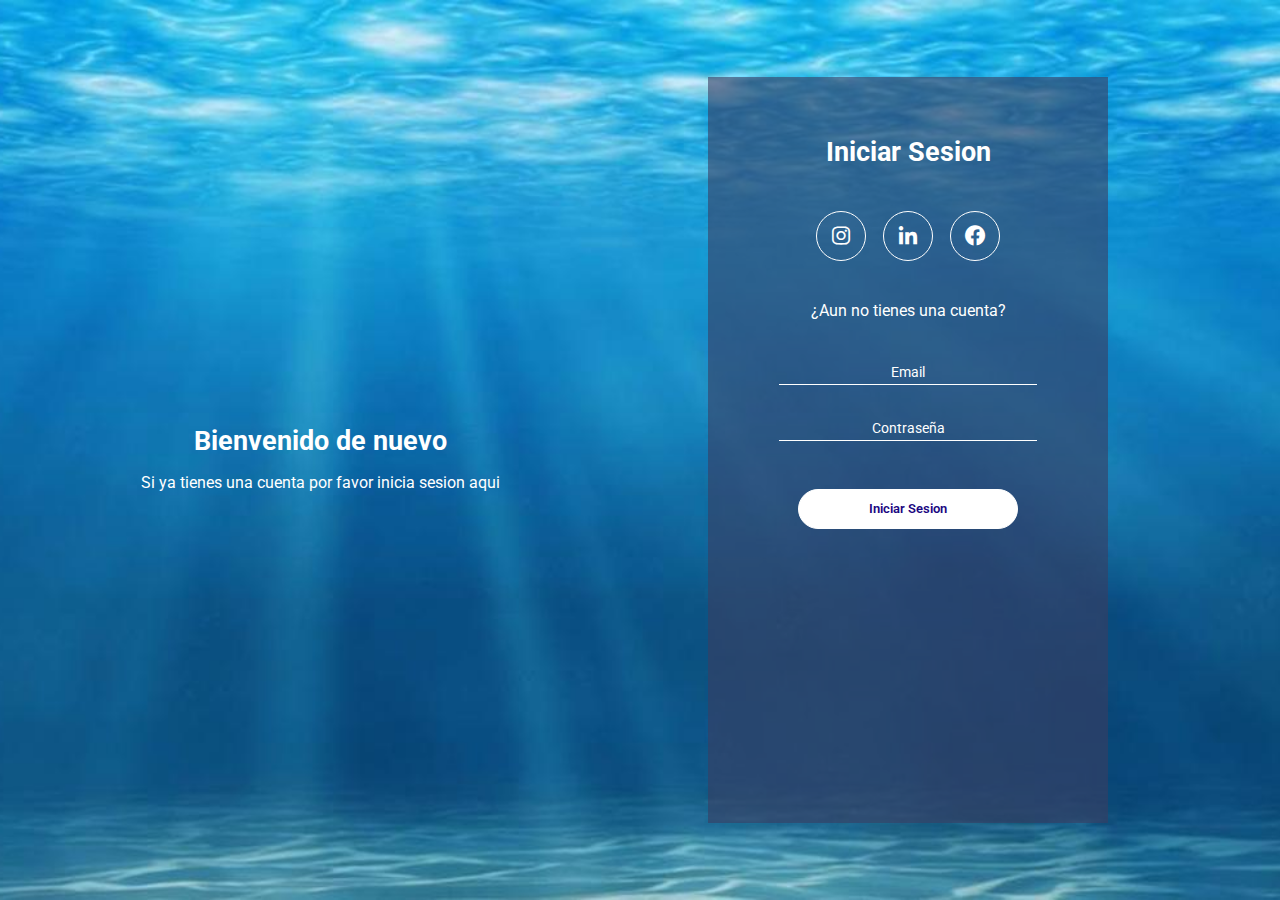
==== inicio.html @ fbe3bb29 "actualizando ramaC" ====
<!DOCTYPE html>
<html lang="en">
<head>
    <meta charset="UTF-8">
    <meta http-equiv="X-UA-Compatible" content="IE=edge">
    <meta name="viewport" content="width=device-width, initial-scale=1.0">
    <title>MarBLUE</title>
    <link rel="stylesheet" href="/css/inicio.css">
    <link rel="preconnect" href="https://fonts.googleapis.com">
    <link rel="preconnect" href="https://fonts.gstatic.com" crossorigin>
    <link href="https://fonts.googleapis.com/css2?family=Roboto:wght@400;700&display=swap" rel="stylesheet">
    <link href='https://unpkg.com/boxicons@2.1.1/css/boxicons.min.css' rel='stylesheet'>
</head>
<body>
    <div class="container-form sing-up">
        <div class="welcome-back">
            <div class="message">
                <h2>Bienvenido de nuevo</h2>
                <p>Si ya tienes una cuenta por favor inicia sesion aqui</p>
               
            </div>
        </div>
       

    </div>

    <div class="container-form sign-in">
        <form class="formulario">
            <h2 class="create-account">Iniciar Sesion</h2>
            <div class="iconos">
                <div class="border-icon">
                    <i class='bx bxl-instagram'></i>
                </div>
                <div class="border-icon">
                    <i class='bx bxl-linkedin' ></i>
                </div>
                <div class="border-icon">
                    <i class='bx bxl-facebook-circle' ></i>
                </div>
            </div>
            <p class="cuenta-gratis">¿Aun no tienes una cuenta?</p>
            <input type="email" placeholder="Email">
            <input type="password" placeholder="Contraseña">
            <input type="button" value="Iniciar Sesion">
        </form>
        <div class="welcome-back">
            <div class="message">
                
                
                
        </div>
    </div>
    <script src="/js/inicio.js"></script>
</body>
</html>
---- css/inicio.css ----
* {
    margin: 0;
    padding: 0;
    box-sizing: border-box;
    font-family: 'Roboto', sans-serif;
}

body {
    height: 100vh;
    display: flex;
    align-items: center;
    justify-content: center;
    background-image: url(/img/mar.jpg);
    background-position: center;
    background-repeat: no-repeat;
    background-size: cover;
    color: #fff;
}
::placeholder{
    color: white;
}

.cuenta-gratis{
    padding: 40px;

}
.container-form {
    width: 90%;
    height: 90vh;
    display: flex;
    justify-content: space-around;
    transition:  all .5s ease-out;
}

.welcome-back {
    display: flex;
    align-items: center;
    text-align: center;
}

.message {
    padding: 1rem;
}

.message h2 {
    font-size: 1.7rem;
    padding: 1rem 0;
}

.message button {
    padding: 1rem;
    font-weight: 400;
    background-color: #4abaee;
    border-radius: 2rem;
    border: none;
    outline: none;
    cursor: pointer;
    font-size: .9rem;
    margin-top: 2rem;
    transition: all .3s ease-in;
    color: #fff;
}

.message button:hover {
    background-color: #6464f8;
}

.formulario {
    width: 400px;
    padding: 1rem;
    margin: 2rem;
    background-color: rgba(58, 62, 97, 0.602);
    text-align: center;
}

.create-account {
    padding: 2.7rem 0;
    font-size: 1.7rem;
}

.iconos {
    width: 200px;
    display: flex;
    justify-content: space-around;
    margin: auto;
}

.border-icon {
    height: 20px;
    width: 20px;
    display: flex;
    align-items: center;
    justify-content: center;
    padding: 1.5rem;
    border: solid thin white;
    border-radius: 50%;
    font-size: 1.5rem;
    transition: all .3s ease-in;
}

.border-icon:hover {
    background-color: #4a4aee;
    cursor: pointer;
}


.formulario input {
    width: 70%;
    display: block;
    margin: auto;
    margin-bottom: 2rem;
    background-color: transparent;
    border: none;
    border-bottom: white thin solid;
    text-align: center;
    outline: none;
    padding: .2rem 0;
    font-size: .9rem;
    color: white;
}

.formulario input[type="button"] {
    width: 60%;
    margin: auto;
    border: solid thin white;
    padding: .7rem;
    border-radius: 2rem;
    background-color: white;
    font-weight: 600;
    margin-top: 3rem;
    font-size: .8rem;
    cursor: pointer;
    color: rgb(27, 7, 129);
}
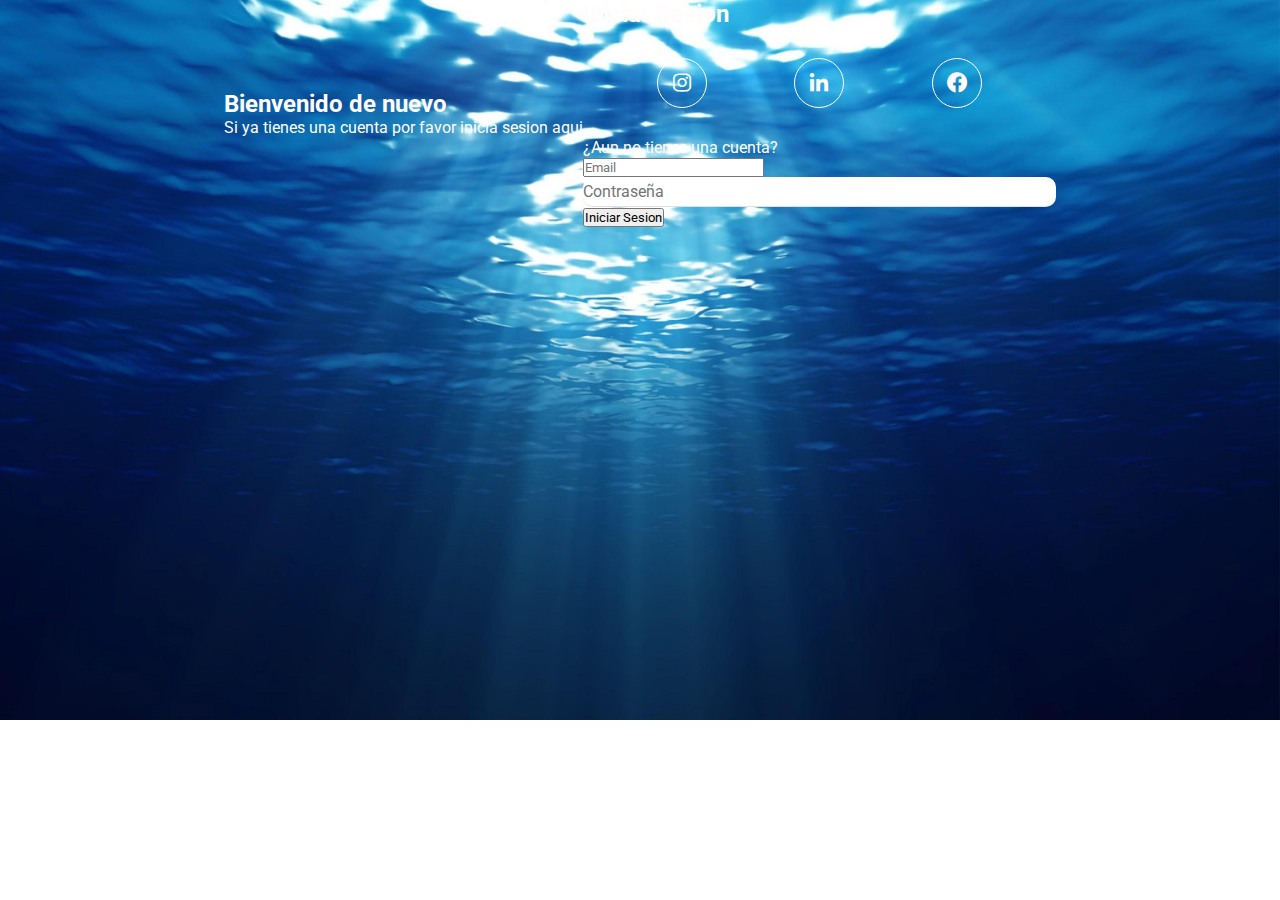
==== commit d619c34d: "proyectos con php y conexiones" ====
--- a/inicio.html
+++ b/inicio.html
@@ -16,14 +16,10 @@
         <div class="welcome-back">
             <div class="message">
                 <h2>Bienvenido de nuevo</h2>
-                <p>Si ya tienes una cuenta por favor inicia sesion aqui</p>
-               
+                <p>Si ya tienes una cuenta por favor inicia sesion aqui</p>              
             </div>
-        </div>
-       
-
+        </div>       
     </div>
-
     <div class="container-form sign-in">
         <form class="formulario">
             <h2 class="create-account">Iniciar Sesion</h2>
--- a/css/inicio.css
+++ b/css/inicio.css
@@ -1,90 +1,31 @@
+@import url('https://fonts.googleapis.com/css?family=Roboto:100,100i,300,300i,400,400i,500,500i,700,700i,900,900i');
+
+
 * {
     margin: 0;
     padding: 0;
     box-sizing: border-box;
     font-family: 'Roboto', sans-serif;
-}
-
-body {
-    height: 100vh;
+    text-decoration: none;
+}
+
+body { 
+    height: 100%;
     display: flex;
     align-items: center;
     justify-content: center;
-    background-image: url(/img/mar.jpg);
-    background-position: center;
+    background-image: url(/img/fondo_mar_naturaleza_3840x2160.jpg);
+    
+    background-size: cover;
     background-repeat: no-repeat;
-    background-size: cover;
-    color: #fff;
-}
-::placeholder{
-    color: white;
-}
-
-.cuenta-gratis{
-    padding: 40px;
-
-}
-.container-form {
-    width: 90%;
-    height: 90vh;
+    color: rgb(255, 252, 252);
+}
+.iconos {
+    padding: 30px;
     display: flex;
     justify-content: space-around;
-    transition:  all .5s ease-out;
-}
-
-.welcome-back {
-    display: flex;
-    align-items: center;
-    text-align: center;
-}
-
-.message {
-    padding: 1rem;
-}
-
-.message h2 {
-    font-size: 1.7rem;
-    padding: 1rem 0;
-}
-
-.message button {
-    padding: 1rem;
-    font-weight: 400;
-    background-color: #4abaee;
-    border-radius: 2rem;
-    border: none;
-    outline: none;
-    cursor: pointer;
-    font-size: .9rem;
-    margin-top: 2rem;
-    transition: all .3s ease-in;
-    color: #fff;
-}
-
-.message button:hover {
-    background-color: #6464f8;
-}
-
-.formulario {
-    width: 400px;
-    padding: 1rem;
-    margin: 2rem;
-    background-color: rgba(58, 62, 97, 0.602);
-    text-align: center;
-}
-
-.create-account {
-    padding: 2.7rem 0;
-    font-size: 1.7rem;
-}
-
-.iconos {
-    width: 200px;
-    display: flex;
-    justify-content: space-around;
-    margin: auto;
-}
-
+    margin: auto;
+}
 .border-icon {
     height: 20px;
     width: 20px;
@@ -98,38 +39,210 @@
     transition: all .3s ease-in;
 }
 
-.border-icon:hover {
-    background-color: #4a4aee;
+.container-all {
+    width: 400px;
+    padding: 1rem;
+    margin: 2rem;
+    background-color: transparent;
+    background-color: rgba(22, 21, 21, 0.602);
+    text-align: center;
+}
+
+.ctn-form {
+    width: 100%;
+    padding: 40px;
+   /* background: #45c7ff;*/
+}
+
+.logo {
+    width: 150px;
+    display: block;
+    margin: auto;
+    color: white;
+    
+}
+
+.title {
+    text-align: center;
+    margin-top: 20px;
+    font-weight: 300;
+    color: #ffffff;
+}
+
+label {
+    font-size: 20px;
+    display: block;
+    font-weight: 200;
+    padding: 15px;
     cursor: pointer;
-}
-
-
-.formulario input {
-    width: 70%;
-    display: block;
-    margin: auto;
-    margin-bottom: 2rem;
-    background-color: transparent;
-    border: none;
-    border-bottom: white thin solid;
-    text-align: center;
-    outline: none;
-    padding: .2rem 0;
-    font-size: .9rem;
-    color: white;
-}
-
-.formulario input[type="button"] {
-    width: 60%;
-    margin: auto;
-    border: solid thin white;
-    padding: .7rem;
-    border-radius: 2rem;
-    background-color: white;
-    font-weight: 600;
-    margin-top: 3rem;
-    font-size: .8rem;
+    color: rgb(255, 255, 255);
+    text-align: left;
+}
+
+input[type="text"],
+input[type="password"] {
+    width: 100%;
+    height: 30px;
+    border: 0px;
+    border-radius: 10px;
+    outline: 0px;
+    border-bottom: 1px solid rgba(0, 0, 0, 0.12);
+    color: #02012b;
+    font-size: 16px;
+}
+
+input[type="submit"] {
+    width: 100%;
+    height: 50px;
+    margin-top: 60px;
+    color: white;
+    border: 0px;
+    border-radius: 20px;
+    background: linear-gradient(90deg, #2aa4fb, #1043a2);
+    font-weight: 300;
     cursor: pointer;
-    color: rgb(27, 7, 129);
-}
-
+    font-size: 18px;
+}
+
+input[type="submit"]:hover {
+    background: linear-gradient(90deg, #68a9fd, #777eff);
+}
+
+
+.text-footer {
+    display: block;
+    margin-top: 10px;
+    text-align: center;
+    color: #ffffff;
+    font-weight: 300;
+}
+
+.text-footer a {
+    color: #acbcf7;
+    font-weight: 500;
+}
+
+/* LADO DERECHO */
+
+/*
+.ctn-text {
+    width: 100%;
+    background-image: url(../images/img1.jpg);
+    background-position: center;
+    background-size: cover;
+    padding: 40px;
+    position: relative;
+    background-color: ;
+}*/
+/*
+.capa {
+    width: 100%;
+    height: 100%;
+    position: absolute;
+    top: 0;
+    left: 0;
+   background-color: azure;
+    opacity: 0.8;
+}
+*//*
+.title-description {
+    position: relative;
+    top: 0px;
+    color: white;
+    font-weight: 300;
+    font-size: 40px;
+}
+*/
+/*
+.text-description {
+    position: relative;
+    top: 110px;
+    color: white;
+    font-size: 18px;
+    font-weight: 200;
+}
+*/
+/* TEXTO DE ERROR */
+
+.msg-error {
+    color: rgb(102, 185, 253);
+    display: block;
+    margin-top: 10px;
+}
+
+
+/* BIENVEBIDA  */
+
+/*
+.ctn-welcome {
+    width: 100%;
+    max-width: 800px;
+    text-align: center;
+    padding: 40px;
+    margin: auto;
+    margin-top: 100px;
+    background: white;
+    border-radius: 20px;
+}
+
+
+.logo-welcome {
+    width: 200px;
+    margin: 20px;
+}
+
+.title-welcome {
+    font-weight: 400;
+    font-size: 40px;
+    margin-top: 20px;
+}
+
+.title-welcome b {
+    color: #BF4222;
+}
+
+
+.close-sesion {
+    width: 100%;
+    max-width: 600px;
+    margin: auto;
+    display: block;
+    padding: 20px;
+    margin-top: 40px;
+    background: linear-gradient(90deg, #BF4222, #E30F87);
+    color: white;
+    font-size: 20px;
+    font-weight: 300;
+}
+
+.close-sesion:hover {
+    background: linear-gradient(90deg, #E30F87, #BF4222);
+}
+
+
+
+/* RESPONSIVE */
+
+
+@media screen and (max-width: 800px) {
+
+    .ctn-text {
+        display: none;
+    }
+
+    .ctn-form {
+        margin: auto;
+        width: 100%;
+        background: white;
+    }
+}
+
+@media screen and (max-width: 500px) {
+
+    .title-welcome {
+        font-weight: 400;
+        font-size: 30px;
+        margin-top: 20px;
+    }
+
+}